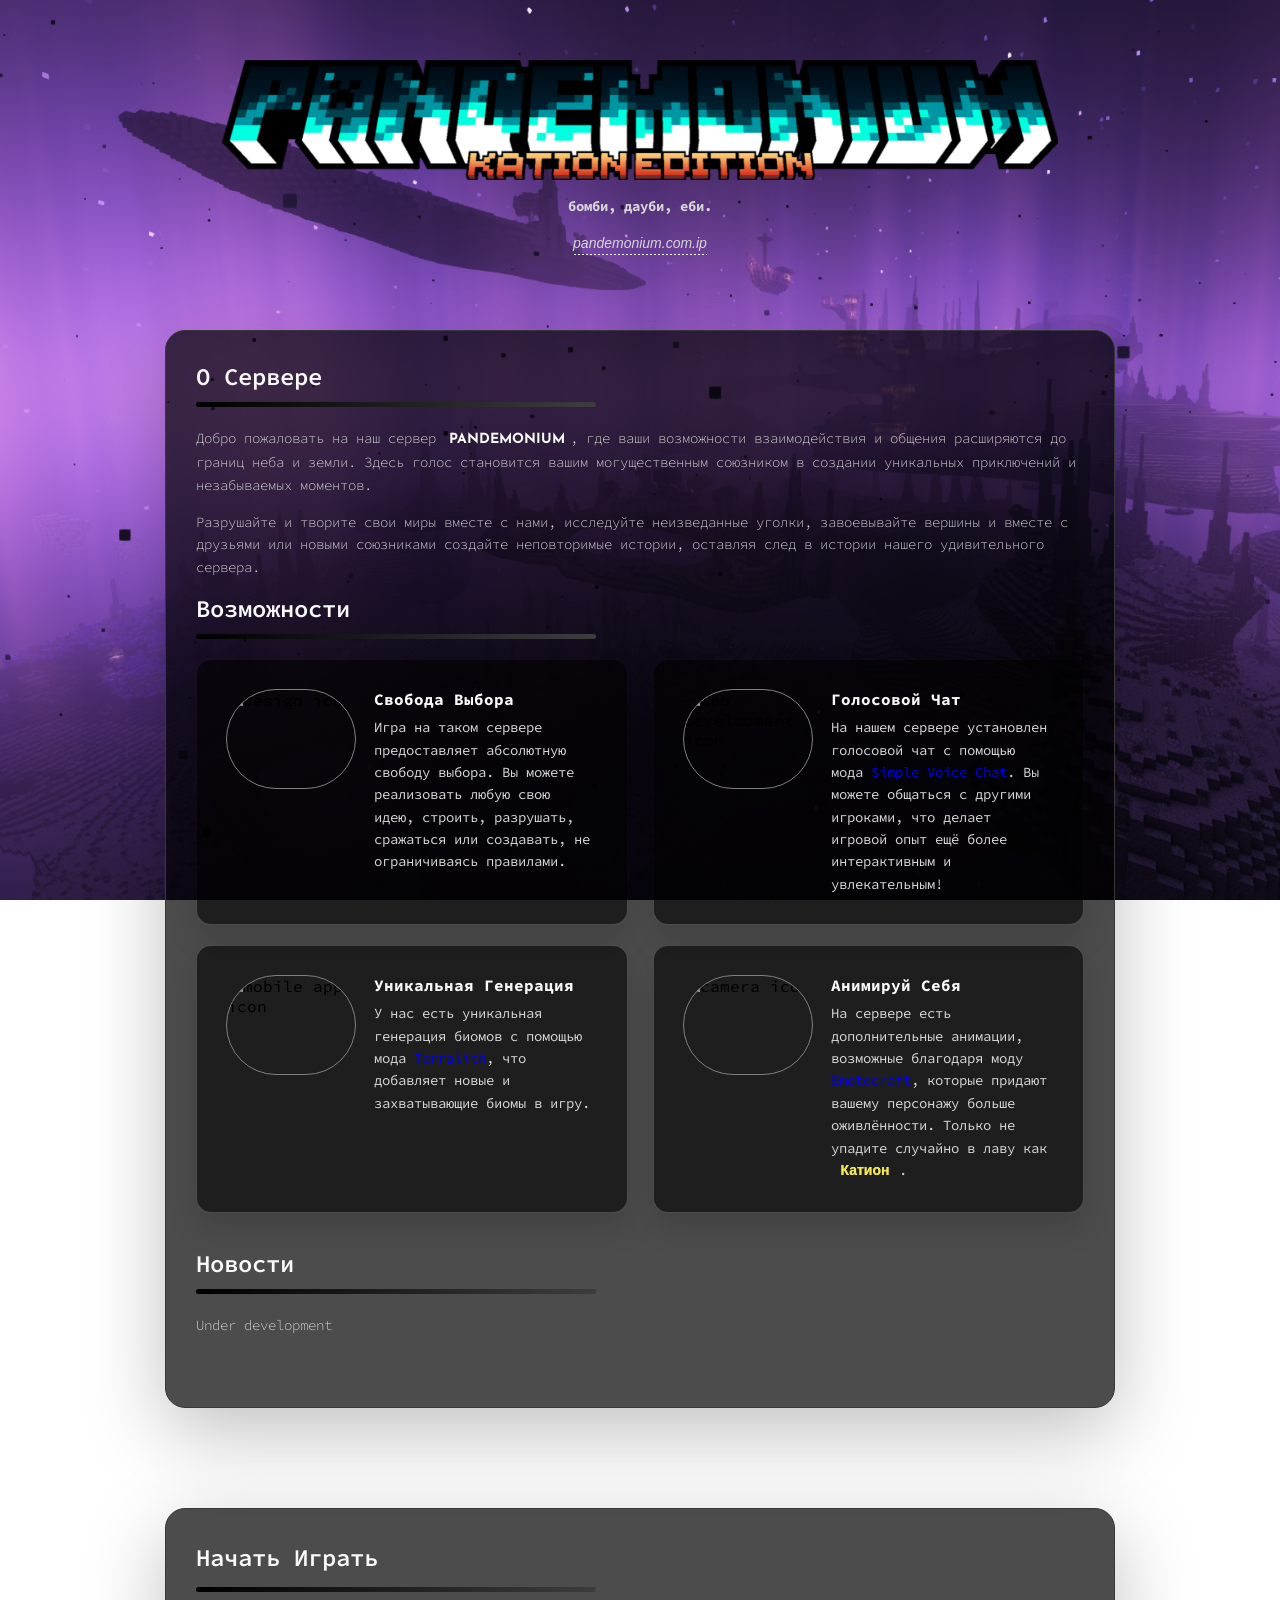
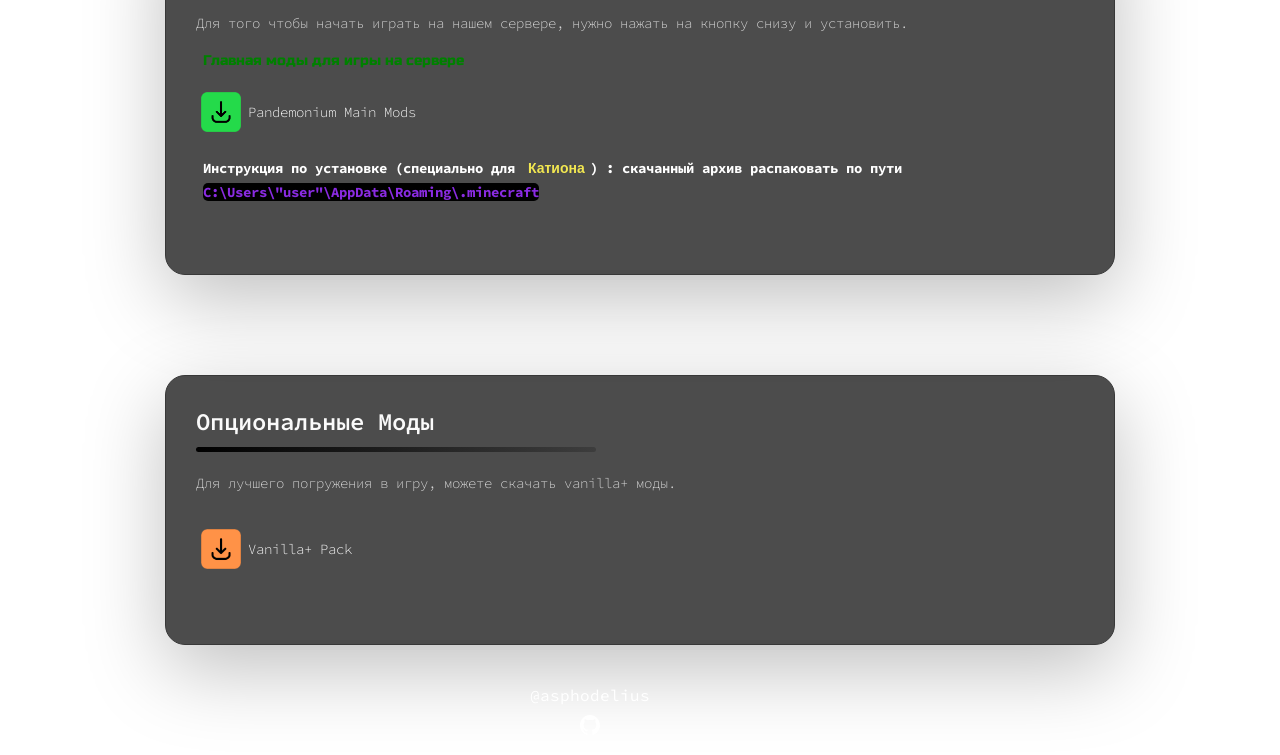
==== index.html @ b88af7e3 "moved html" ====
<!DOCTYPE html>
<html lang="en">
  <head>
    <meta charset="UTF-8" />
    <meta http-equiv="X-UA-Compatible" content="IE=edge" />
    <meta name="viewport" content="width=device-width, initial-scale=1.0" />
    <title>Pandemonium</title>

    <!--
    - favicon
  -->
    <link
      rel="shortcut icon"
      href="/assets/images/logo.png"
      type="image/x-icon"
    />

    <!--
    - custom css link
  -->
    <link rel="stylesheet" href="/assets/css/style.css" />

    <!--
    - google font link
  -->
    <link rel="preconnect" href="https://fonts.googleapis.com" />
    <link rel="preconnect" href="https://fonts.gstatic.com" crossorigin />
    <link
      href="https://fonts.googleapis.com/css?family=Source+Code+Pro&display=swap"
      rel="stylesheet"
    />
    <link rel="stylesheet" href="https://fonts.googleapis.com/css2?family=Russo+One&display=swap">
    <link
    href="https://fonts.googleapis.com/css?family=IBM+Plex+Mono&display=swap"
    rel="stylesheet"
    />
    <link
    href="https://fonts.googleapis.com/css?family=Jost&display=swap"
    rel="stylesheet"
    />
    <link
    href="https://fonts.googleapis.com/css?family=Major+Mono+Display&display=swap"
    rel="stylesheet"
    />
    <link
    href="https://fonts.googleapis.com/css?family=Podkova&display=swap"
    rel="stylesheet"
    />
    <link
    href="https://fonts.googleapis.com/css2?family=Josefin+Sans&display=swap"
    rel="stylesheet"
    />
    <link rel="stylesheet" href="https://fonts.googleapis.com/css?family=Poppins|Rubik+Mono+One&display=swap">
  </head>

  <body>
    <!--
    - #MAIN
  -->
  <script src="/assets/js/script.js"></script>
  <main>

    <!--
    - #main-content
  -->

    <div class="main-content">



        <section class="main-text">
          <p>
            <img class="logo" src="/assets/images/minecraft_title.png" alt="mine logo">
          </p>
          <p class="title-main">
             бомби, дауби, еби.
          </p>
          <p class="ip"> pandemonium.com.ip</p>
        </section>

    <main>

      <!--
      - #main-content
    -->

      <div class="main-content">
        <!--
        - #NAVBAR
      -->

        <!--
        - #ABOUT
      -->

        <article class="about active" data-page="about">
          <header>
            <h2 class="h2 article-title">О сервере</h2>
          </header>

          <section class="main-text">
            <p>
              Добро пожаловать на наш сервер <span class="gradient-text">PANDEMONIUM</span>, где ваши возможности
              взаимодействия и общения расширяются до границ неба и земли. Здесь
              голос становится вашим могущественным союзником в создании
              уникальных приключений и незабываемых моментов.
            </p>

            <p>
              Разрушайте и творите свои миры вместе с нами, исследуйте
              неизведанные уголки, завоевывайте вершины и вместе с друзьями или
              новыми союзниками создайте неповторимые истории, оставляя след в
              истории нашего удивительного сервера.
            </p>
          </section>

          <!--
          - service
        -->

          <section class="service">
            <h3 class="h2 article-title">Возможности</h3>

            <ul class="service-list">
              <li class="service-item">
                <div class="service-icon-box">
                  <img class="emote"
                    src="/assets/images/emote6.gif
                "
                    alt="design icon"
                    width="55"
                  />
                </div>

                <div class="service-content-box">
                  <h4 class="h4 service-item-title">Свобода выбора</h4>

                  <p class="service-item-text">
                    Игра на таком сервере предоставляет абсолютную свободу
                    выбора. Вы можете реализовать любую свою идею, строить,
                    разрушать, сражаться или создавать, не ограничиваясь
                    правилами.
                  </p>
                </div>
              </li>

              <li class="service-item">
                <div class="service-icon-box">
                  <img class="emote"
                    src="/assets/images/emote5.gif"
                    alt="Web development icon"
                    width="40"
                  />
                </div>

                <div class="service-content-box">
                  <h4 class="h4 service-item-title">Голосовой чат</h4>

                  <p class="service-item-text">
                    На нашем сервере установлен голосовой чат с помощью мода
                    <a href="https://modrinth.com/plugin/simple-voice-chat"><span class="custom-font">Simple Voice Chat</span></a>. Вы можете общаться с
                    другими игроками, что делает игровой опыт ещё более
                    интерактивным и увлекательным!
                  </p>
                </div>
              </li>

              <li class="service-item">
                <div class="service-icon-box">
                  <img class="emote"
                    src="/assets/images/emote3.gif"
                    alt="mobile app icon"
                    width="40"
                  />
                </div>

                <div class="service-content-box">
                  <h4 class="h4 service-item-title">Уникальная генерация</h4>

                  <p class="service-item-text">
                    У нас есть уникальная генерация биомов с помощью мода
                    <a href="https://modrinth.com/mod/terralith"><span class="custom-font">Terralith</span></a>,
                    что добавляет новые и захватывающие биомы в игру.
                  </p>
                </div>
              </li>

              <li class="service-item">
                <div class="service-icon-box">
                  <img id="emoteGif" class="emote emote2gif" src="/assets/images/emote2.gif" alt="camera icon" width="55" />
                </div>

                <div class="service-content-box">
                  <h4 class="h4 service-item-title">Анимируй себя</h4>
                
                  <p class="service-item-text">
                    На сервере есть дополнительные анимации, возможные благодаря моду
                    <a href="https://modrinth.com/mod/emotecraft" target="_blank"><span class="custom-font">Emotecraft</a>,
                    которые придают вашему персонажу больше оживлённости. Только не упадите случайно в лаву как <a class="kation-text" href="https://www.twitch.tv/videos/1774019244"><span class="kation-text">Катион</span></a>.
                  </p>
                </div>
                
              </li>
            </ul>
          </section>

          <!--
          - testimonials
        -->

          <!--
          - clients
        -->

          <section class="clients">
            <h3 class="h2 article-title">Новости</h3>

            <section class="about-text">
              <p>
                Under development
              </p>
              <p></p>
            </section>
          </section>
        </article>
      </div>
    </main>
    </div>
    <article class="about active" data-page="about">

      <section class="main-text">


      <!--
      - testimonials
    -->

      <!--
      - clients
    -->
    <section class="clients">
      <h3 class="h2 article-title">Начать играть</h3>

      <section class="about-text">
        <p>
          Для того чтобы начать играть на нашем сервере, нужно нажать на кнопку снизу и установить.
        </p>
        <p class="main-download">Главная моды для игры на сервере</p>
        <a class="maindown" href="https://drive.google.com/uc?export=download&id=1OtpHlBXZvfo-63TU7OgWruZyL-gML6M4">
          <div class="down-container">
            <div class="content-wrapper">
              <img class="downbutt" src="/assets/images/downbutt.png" alt="">
              <span class="text">Pandemonium Main Mods</span>
            </div>
          </div>
        </a>
        <p class="instructor">Инструкция по установке (специально для <span class="kation-text">Катиона</span>) : скачанный архив распаковать по пути <span class="custom-font2">  C:\Users\"user"\AppData\Roaming\.minecraft </span></p>
      </section>
    </section>
  </article>
</div>
</main>
</div>
<article class="about active" data-page="about">

      <section class="clients">
        <h3 class="h2 article-title">Опциональные моды</h3>

        <section class="about-text">
          <p>
           Для лучшего погружения в игру, можете скачать vanilla+ моды.
          </p>
          <p class="main-download"></p>
          <a class="maindown" href="https://drive.google.com/uc?export=download&id=1juVh0h113hY-HamBDWaVv0X5JEEkW1Pj">
            <div class="down-container">
              <div class="content-wrapper">
                <img class="downbutt" src="/assets/images/orangebutt.png" alt="">
                <span class="text">Vanilla+ Pack</span>
              </div>
            </div>
          </a>
        </section>
      </section>
    </article>
  </div>
</main>
</div>
    

 



    <!--
    - custom js link
  -->
    <script src="/assets/js/script.js"></script>

    <!--
    - ionicon link
  --> 
    <script
      type="module"
      src="https://unpkg.com/ionicons@5.5.2/dist/ionicons/ionicons.esm.js"
    ></script>
    <script
      nomodule
      src="https://unpkg.com/ionicons@5.5.2/dist/ionicons/ionicons.js"
    ></script>
    <footer class="footer">
  <div class="footer-content">
    <p class="footer-text">@asphodelius</p>
    <a href="https://github.com/asphodelius">
      <img width="20" height="20" src="/assets/images/github-mark-white.svg" alt="">
      </a>
    </div>
    </footer>
  </main>
  </body>
</html>
---- assets/css/style.css ----
:root {
  /**
   * colors
   */

  /* gradient */
  --bg-gradient-onyx: linear-gradient(
    to bottom right,
    hsl(240, 1%, 25%) 3%,
    hsl(0, 0%, 19%) 97%
  );
  --bg-gradient-jet: linear-gradient(
      to bottom right,
      hsla(0, 0%, 0%, 0.251) 0%,
      hsla(240, 84%, 43%, 0) 100%
    ),
    hsl(240, 2%, 13%);
  --bg-gradient-yellow-1: linear-gradient(
    to bottom right,
    hsl(36, 100%, 69%, 0) 0%,
    hsla(36, 100%, 69%, 0) 50%
  );
  --bg-gradient-yellow-2: linear-gradient(
      135deg,
      hsla(45, 100%, 71%, 0.251) 0%,
      hsla(35, 100%, 68%, 0) 59.86%
    ),
    hsl(240, 2%, 13%);
  --border-gradient-onyx: linear-gradient(
    to bottom right,
    hsl(0, 0%, 25%) 0%,
    hsla(0, 0%, 25%, 0) 50%
  );
  --text-gradient-yellow: linear-gradient(
    to right,
    hsl(0, 0%, 0%, 1),
    hsl(0, 0%, 24%, 1)
  );

  /* solid */

  --jet: hsl(0, 0%, 22%);
  --eerie-black-1: hsl(240, 2%, 13%);
  --eerie-black-2: hsl(240, 2%, 12%);
  --smoky-black: hsl(0, 0%, 7%);
  --white-1: hsl(0, 0%, 100%);
  --white-2: hsl(0, 0%, 98%);
  --orange-yellow-crayola: hsl(0, 0%, 24%, 1);
  --vegas-gold: hsl(0, 0%, 24%, 1);
  --light-gray: hsl(0, 0%, 84%);
  --light-gray-70: hsla(0, 0%, 84%, 0.7);
  --bittersweet-shimmer: hsl(0, 43%, 51%);

  /**
   * typography
   */

  /* font-family */
  --ff-poppins: "Source Code Pro", monospace;

  /* font-size */
  --fs-1: 24px;
  --fs-2: 18px;
  --fs-3: 17px;
  --fs-4: 16px;
  --fs-5: 15px;
  --fs-6: 14px;
  --fs-7: 13px;
  --fs-8: 11px;

  /* font-weight */
  --fw-300: 300;
  --fw-400: 400;
  --fw-500: 500;
  --fw-600: 600;

  /**
   * shadow
   */

  --shadow-1: -4px 8px 24px hsla(0, 0%, 0%, 0.25);
  --shadow-2: 0 16px 30px hsla(0, 0%, 0%, 0.25);
  --shadow-3: 0 16px 40px hsla(0, 0%, 0%, 0.25);
  --shadow-4: 0 25px 50px hsla(0, 0%, 0%, 0.15);
  --shadow-5: 0 24px 80px hsla(0, 0%, 0%, 0.25);

  /**
   * transition
   */

  --transition-1: 0.25s ease;
  --transition-2: 0.5s ease-in-out;
}

.custom-font {
  display: inline;
  font-family: "Source Code Pro", monospace;
}
/*-----------------------------------*\
  #RESET
\*-----------------------------------*/

.footer {
  text-align: right;
  padding: 20px; /* Add padding to the footer if needed */
  margin-top: 20px; /* Add margin to push the footer lower */
}

.footer-content {
  display: flex;
  flex-direction: column;
  align-items: center; /* Center horizontally */
  justify-content: center; /* Center vertically */
}

.logo {
  height: 120px;
}

.footer-text {
  margin: 0;
  margin-bottom: 10px;
}

/* Add additional styles as needed for the footer content */

.gradient-text {
  -webkit-background-clip: text; /* This is for webkit browsers like Chrome and Safari */
  display: inline;
  font-weight: bold;
  color: transparent; /* Make the text transparent to reveal the gradient background */
}

.kation-text {
  display: inline;
}

.kation-text {
  font-family: "Josefin Sans", sans-serif;
  font-weight: 700;
  margin: 5px;

  background: linear-gradient(
    to right,
    #f2e750 20%,
    #f2b807 30%,
    #f28705 70%,
    #c52104 80%
  );
  -webkit-background-clip: text;
  background-clip: text;
  -webkit-text-fill-color: transparent;
  background-size: 500% auto;
  animation: textShine 5s ease-in-out infinite alternate;
}

.gradient-text {
  font-family: "Josefin Sans", sans-serif;
  font-weight: 700;
  margin: 5px;
  background: linear-gradient(
    to right,
    #ffffff 20%,
    #00ffde 30%,
    #00424e 70%,
    #000e18 80%
  );
  -webkit-background-clip: text;
  background-clip: text;
  -webkit-text-fill-color: transparent;
  text-fill-color: transparent;
  background-size: 500% auto;
  animation: textShine 5s ease-in-out infinite alternate;
}

.footer-content {
  display: flex;
  align-items: center;
  margin-right: 100px;
}

.footer-text {
  margin-right: 10px;
  margin-left: 10px;
  color: white;
}

*,
*::before,
*::after {
  margin: 0;
  padding: 0;
  box-sizing: border-box;
}

a {
  text-decoration: none;
}

li {
  list-style: none;
}

img,
a,
span {
  display: block;
}

::selection {
  background: var(--orange-yellow-crayola);
  color: var(--smoky-black);
}

:focus {
  outline-color: var(--orange-yellow-crayola);
}

html {
  font-family: var(--ff-poppins);
}

body {
  background-image: url("/assets/images/Shadowlands_\(Cero\).png");
  background-size: cover; /* This makes the image cover the entire background */
  background-repeat: no-repeat; /* Prevents the image from repeating */
  background-attachment: fixed;
}

/*-----------------------------------*\
  #REUSED STYLE
\*-----------------------------------*/

article {
  background-color: rgba(0, 0, 0, 0.7);
  border: 1px solid var(--jet);
  border-radius: 20px;
  padding: 15px;
  box-shadow: var(--shadow-1);
  z-index: 1;
}

article {
  display: none;
}

article.active {
  display: block;
  animation: fade 0.5s ease backwards;
}

@keyframes fade {
  0% {
    opacity: 0;
  }
  100% {
    opacity: 1;
  }
}

.h2,
.h4 {
  color: var(--white-2);
  text-transform: capitalize;
}

.h2 {
  font-size: var(--fs-1);
}

.h4 {
  font-size: var(--fs-4);
}

.article-title {
  position: relative;
  padding-bottom: 7px;
}

.article-title::after {
  content: "";
  position: absolute;
  bottom: 0;
  left: 0;
  width: 30px;
  height: 3px;
  background: var(--text-gradient-yellow);
  border-radius: 3px;
}

/*-----------------------------------*\
  #MAIN
\*-----------------------------------*/

main {
  margin: 15px 12px;
  margin-bottom: 75px;
  min-width: 259px;
}

/*-----------------------------------*\
  #SIDEBAR
\*-----------------------------------*/

/*-----------------------------------*\
  #ABOUT
\*-----------------------------------*/

.about .article-title {
  margin-bottom: 15px;
}

.about-text {
  color: var(--light-gray);
  font-size: var(--fs-6);
  font-weight: var(--fw-300);
  line-height: 1.6;
}

.main-text {
  color: var(--light-gray);
  font-size: var(--fs-6);
  font-weight: var(--fw-300);
  line-height: 1.6;
}

.main-text p {
  margin-bottom: 15px;
}

.main-text {
  display: flex;
  align-items: center;
  justify-content: center;
  height: 100%;
  flex-direction: column;
}

@keyframes textShine {
  0% {
    background-position: 0% 50%;
  }
  100% {
    background-position: 100% 50%;
  }
}

.about-text p {
  margin-bottom: 15px;
}

/**
 * #service 
 */

.service {
  margin-bottom: 35px;
}

.service-list {
  display: grid;
  grid-template-columns: 1fr;
  gap: 20px;
}

.service-item {
  position: relative;
  padding: 20px;
  border-radius: 14px;
  box-shadow: var(--shadow-2);
  z-index: 1;
}

.service-item::before {
  content: "";
  position: absolute;
  inset: 1px;
  background: var(--bg-gradient-jet);
  background: rgba(0, 0, 0, 0.6);
  border-radius: inherit;
  z-index: -1;
}

.service-icon-box {
  margin-bottom: 10px;
}

.service-icon-box img {
  margin: auto;
}

.service-content-box {
  text-align: center;
}

.service-item-title {
  margin-bottom: 7px;
}

.service-item-text {
  color: var(--light-gray);
  font-size: var(--fs-6);
  font-weight: var(--fw-3);
  line-height: 1.6;
}

.service-item-text a {
  display: inline; /* or display: inline-block; */
}

/*-----------------------------------*\
  #RESPONSIVE
\*-----------------------------------*/

/**
   * #REUSED STYLE
   */

article {
  width: 520px;
  margin-inline: auto;
  padding: 30px;
}

.article-title {
  font-weight: var(--fw-600);
  padding-bottom: 15px;
}

.article-title::after {
  width: 400px;
  height: 5px;
}

/**
   * #MAIN
   */

main {
  margin-top: 60px;
  margin-bottom: 100px;
}

/**
   * #ABOUT
   */

.about .article-title {
  margin-bottom: 20px;
}

.about-text {
  margin-bottom: 40px;
}

/* service */

.service-item {
  display: flex;
  justify-content: flex-start;
  align-items: flex-start;
  gap: 18px;
  padding: 30px;
}

.service-content-box {
  text-align: left;
}

/**
 * responsive larger than 1024px screen
 */

@media (min-width: 1024px) {
  /**
   * CUSTOM PROPERTY
   */

  :root {
    /**
    * shadow
    */

    --shadow-1: -4px 8px 24px hsla(0, 0%, 0%, 0.125);
    --shadow-2: 0 16px 30px hsla(0, 0%, 0%, 0.125);
    --shadow-3: 0 16px 40px hsla(0, 0%, 0%, 0.125);
  }

  /**
   * REUSED STYLE
   */

  article {
    width: 950px;
    box-shadow: var(--shadow-5);
  }

  /**
   * MAIN 
   */

  /* service */

  .service-list {
    grid-template-columns: 1fr 1fr;
    gap: 20px 25px;
  }
}

.custom-font2 {
  color: blueviolet;
  font-weight: 700;
  display: inline;
  font-family: "Source Code Pro", monospace;
  background-color: rgb(0, 0, 0);
  border-radius: 5px;
}

.main-download {
  font-family: "Russo One", sans-serif;
  color: green;
  display: flex;
  margin-left: 7px;
}

.instructor {
  font-family: "Source Code Pro", monospace;
  font-weight: 700;
  color: rgb(255, 255, 255);
  margin-left: 7px;
  padding-top: 20px;
}

.down-container {
  display: flex; /* Use flexbox to align items horizontally */
  align-items: center; /* Center items vertically */
}

.content-wrapper {
  border-radius: 10px; /* Add a border around the content container */
  padding: 5px; /* Add some padding for spacing between the content and the border */
  display: flex; /* Use flexbox to align items horizontally within the content container */
  align-items: center; /* Center items vertically within the content container */
  transition: background-color 0.3s ease; /* Add a smooth transition for the background color */
}

.downbutt {
  height: 40px;
  margin-right: 7px; /* Adjust the margin to create space between the image and text */
}

.text {
  color: white;
  display: inline; /* Display the text as inline within the content container */
  vertical-align: middle; /* Align the text vertically with the image */
}

/* Add a hover effect */
.content-wrapper:hover {
  background-color: rgba(
    214,
    214,
    214,
    0.212
  ); /* Change the background color on hover */
}

.emote {
  border: 1px solid grey;
  height: 100px;
  width: 130px;
  border-radius: 100px;
  transition: transform 0.5s ease, box-shadow 0.5s ease; /* Add a smooth transition effect for both transform and box-shadow */
}

.emote:hover {
  transform: scale(2); /* Scale the image by 200% on hover */
  cursor: pointer; /* Change the cursor to a pointer on hover */
  box-shadow: 0 0 10px rgba(0, 0, 0, 1); /* Add a slight shadow on hover */
}

.title-main {
  font-family: "Source Code Pro", monospace;
  font-weight: bold;
}

.ip {
  font-family: "Proxima Nova", sans-serif;
  font-style: italic;
  position: relative;
  text-decoration: none;
  cursor: pointer;
}

.ip::after {
  content: "";
  position: absolute;
  bottom: 0;
  left: 0;
  width: 100%;
  height: 2px; /* Adjust the height of the dotted underline */
  background-image: radial-gradient(
    circle,
    rgb(252, 252, 252) 25%,
    transparent 25%
  );
  background-size: 4px 4px; /* Adjust the size of the dots and spacing */
  background-position: 0 0;
  background-repeat: repeat-x;
}
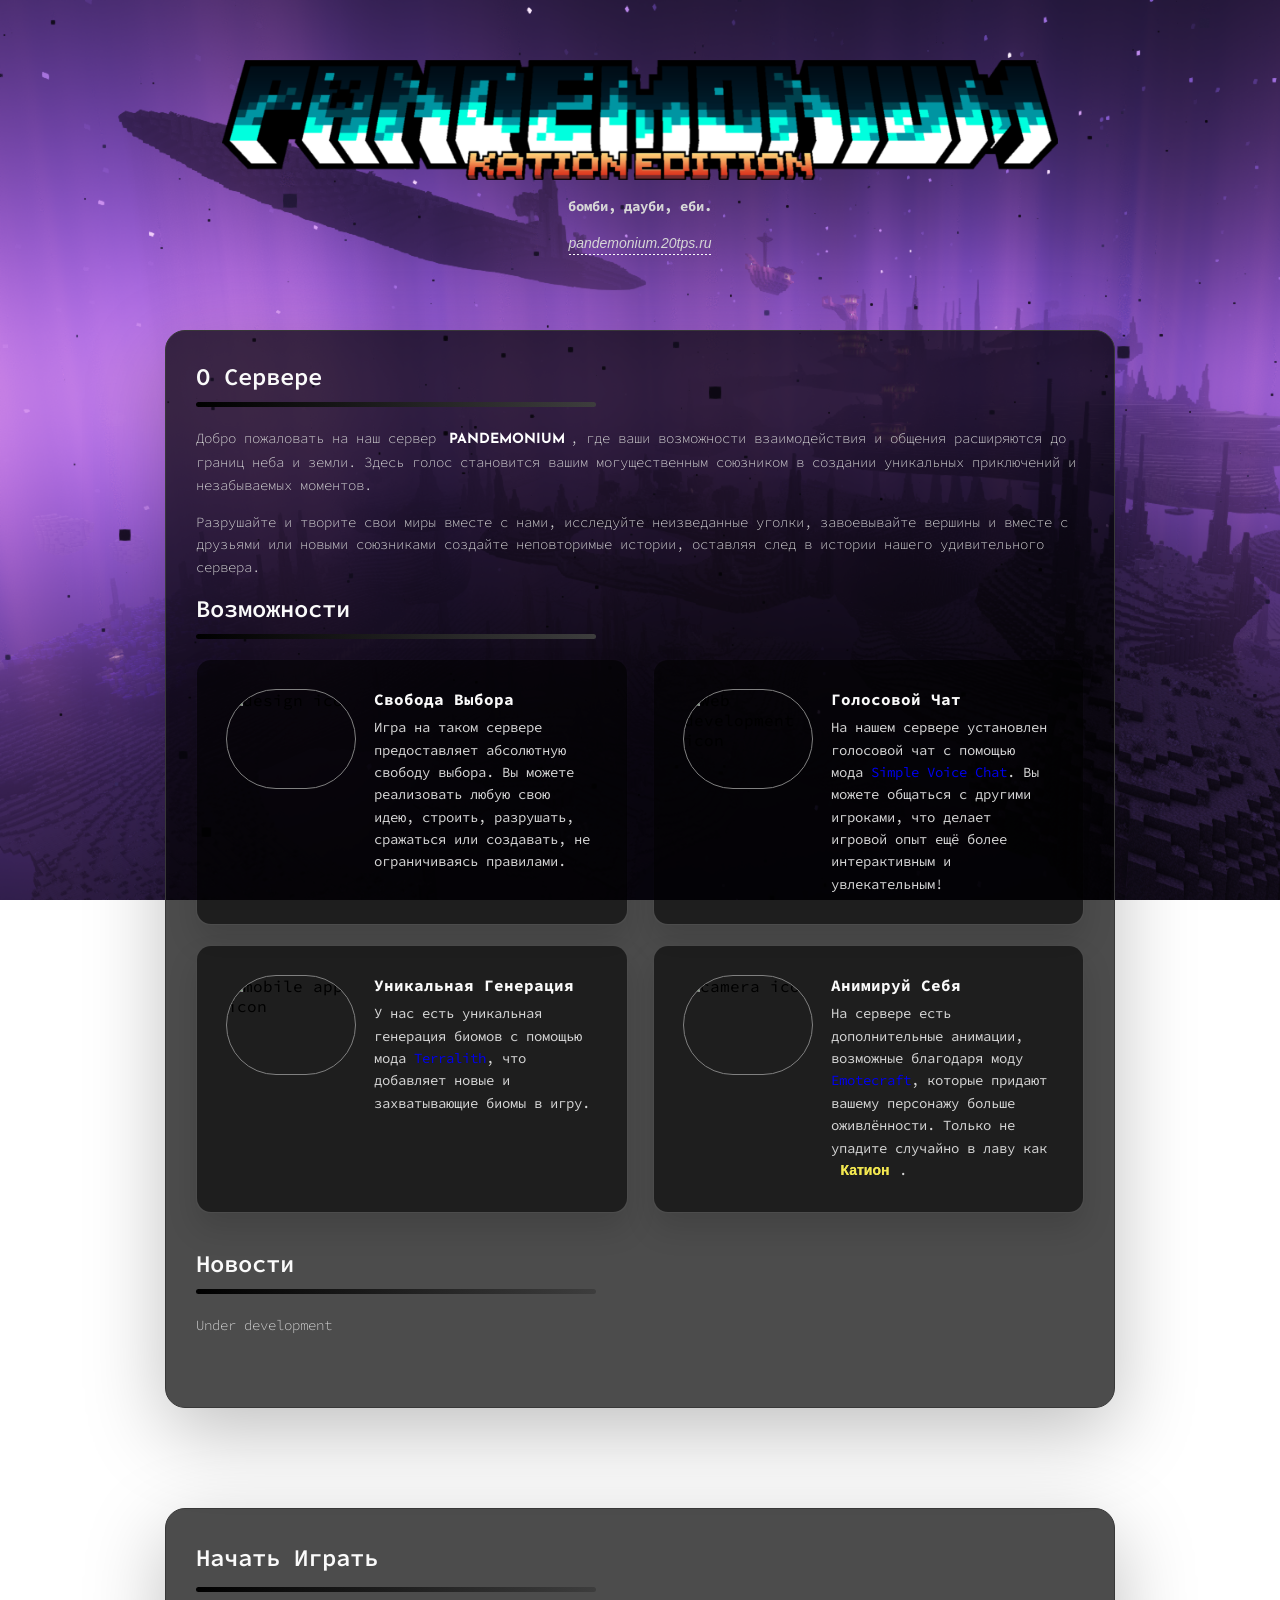
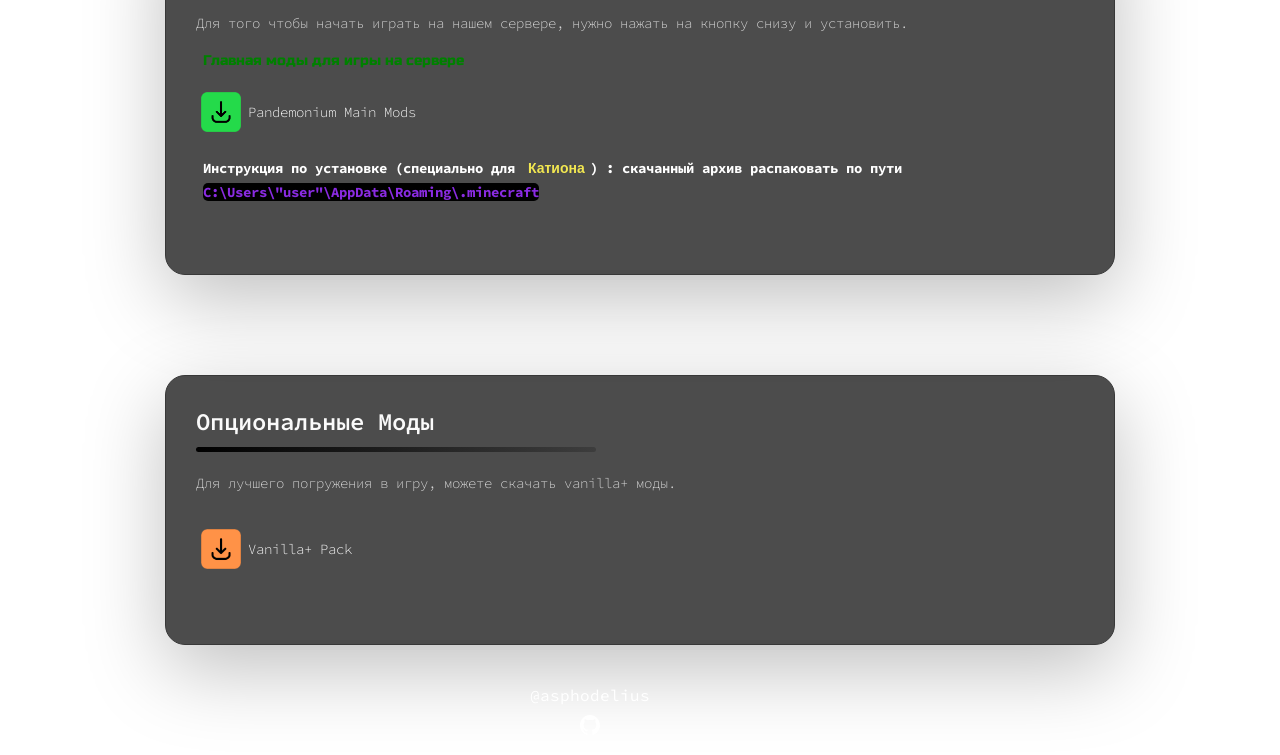
==== commit 85651b80: "Update ip" ====
--- a/index.html
+++ b/index.html
@@ -75,7 +75,7 @@
           <p class="title-main">
              бомби, дауби, еби.
           </p>
-          <p class="ip"> pandemonium.com.ip</p>
+          <p class="ip"> pandemonium.20tps.ru</p>
         </section>
 
     <main>
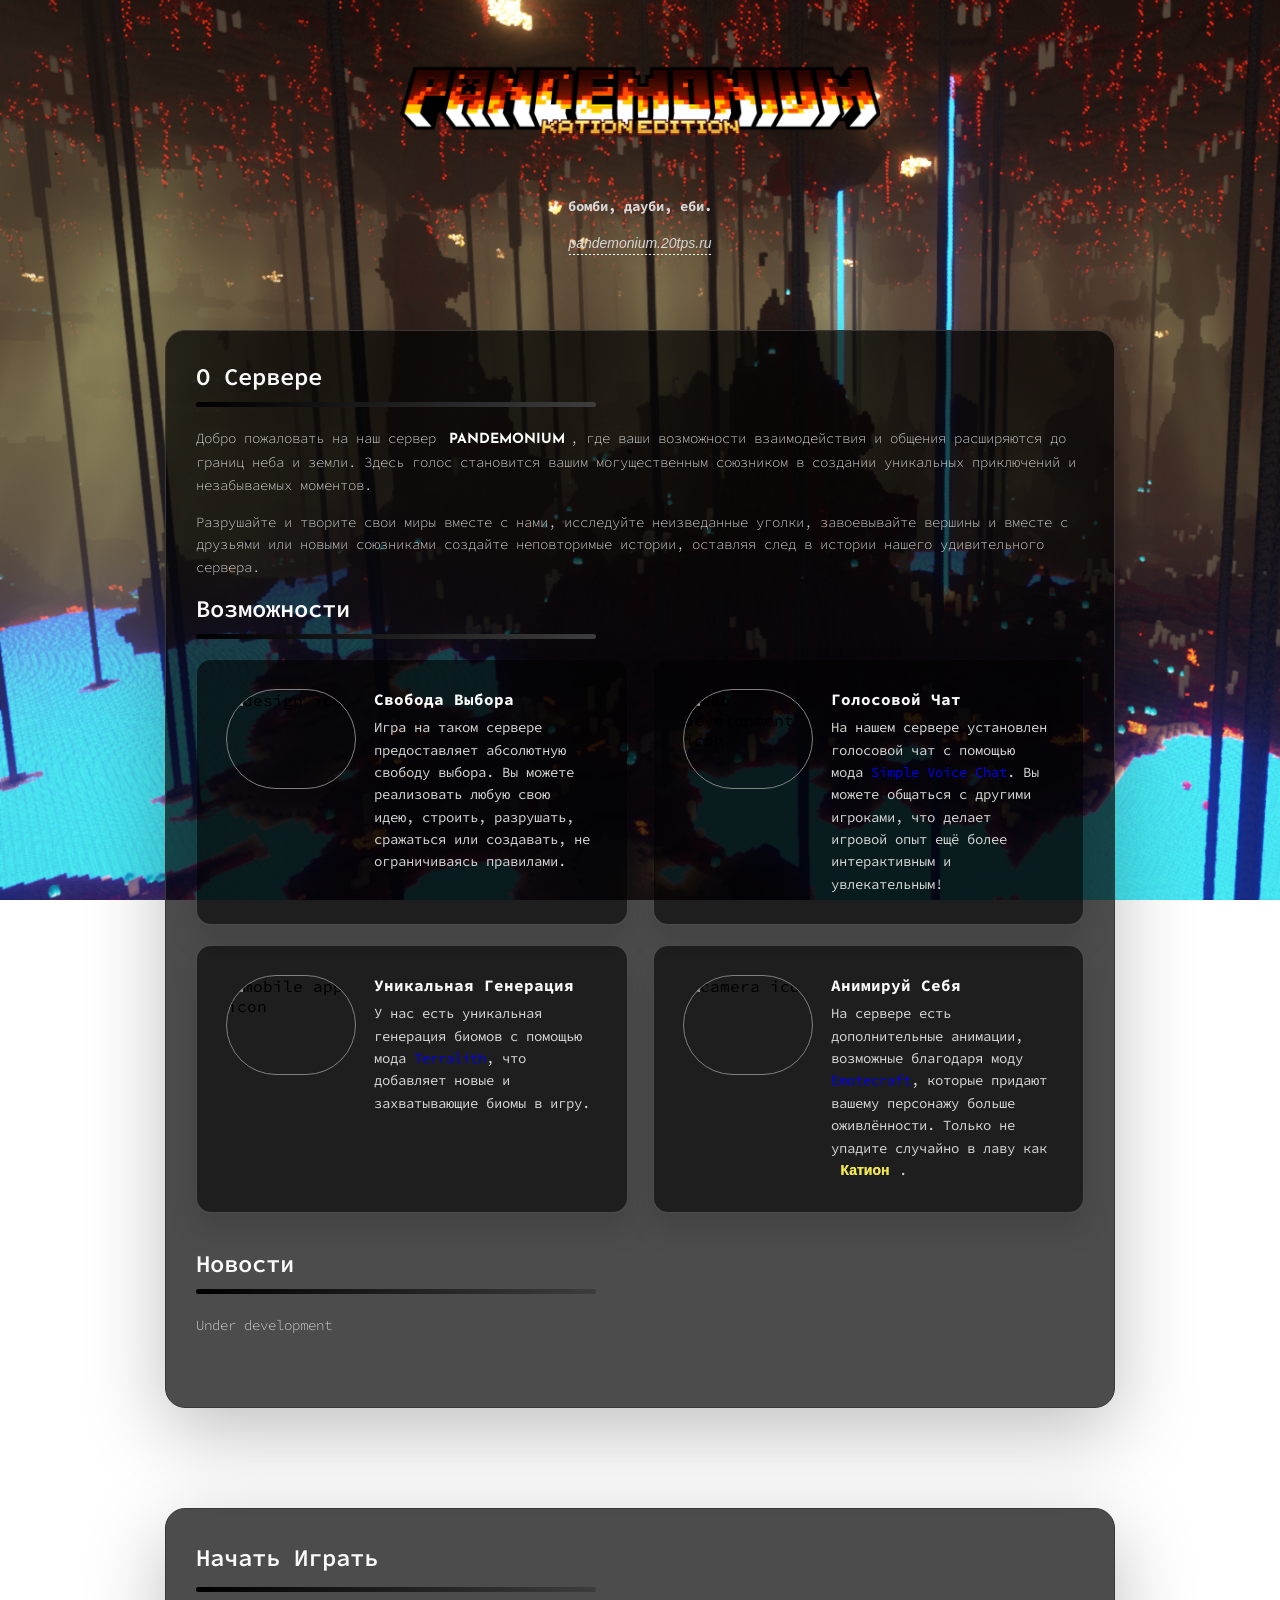
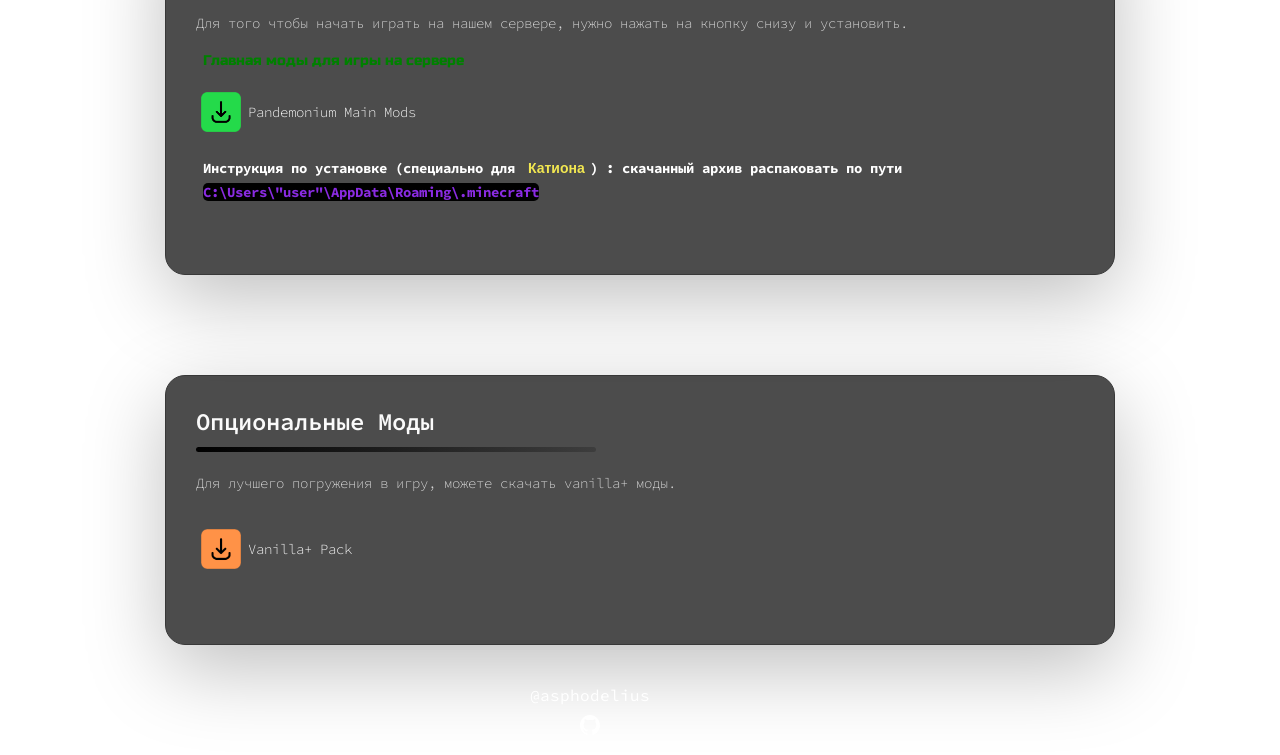
==== commit 6a89175d: "edit image" ====
--- a/index.html
+++ b/index.html
@@ -70,7 +70,7 @@
 
         <section class="main-text">
           <p>
-            <img class="logo" src="/assets/images/minecraft_title.png" alt="mine logo">
+            <img class="logo" src="/assets/images/minecraft (6).png" alt="mine logo">
           </p>
           <p class="title-main">
              бомби, дауби, еби.
--- a/assets/css/style.css
+++ b/assets/css/style.css
@@ -221,7 +221,7 @@
 }
 
 body {
-  background-image: url("/assets/images/Shadowlands_\(Cero\).png");
+  background-image: url("/assets/images/2022-03-09_18.24.46.png");
   background-size: cover; /* This makes the image cover the entire background */
   background-repeat: no-repeat; /* Prevents the image from repeating */
   background-attachment: fixed;
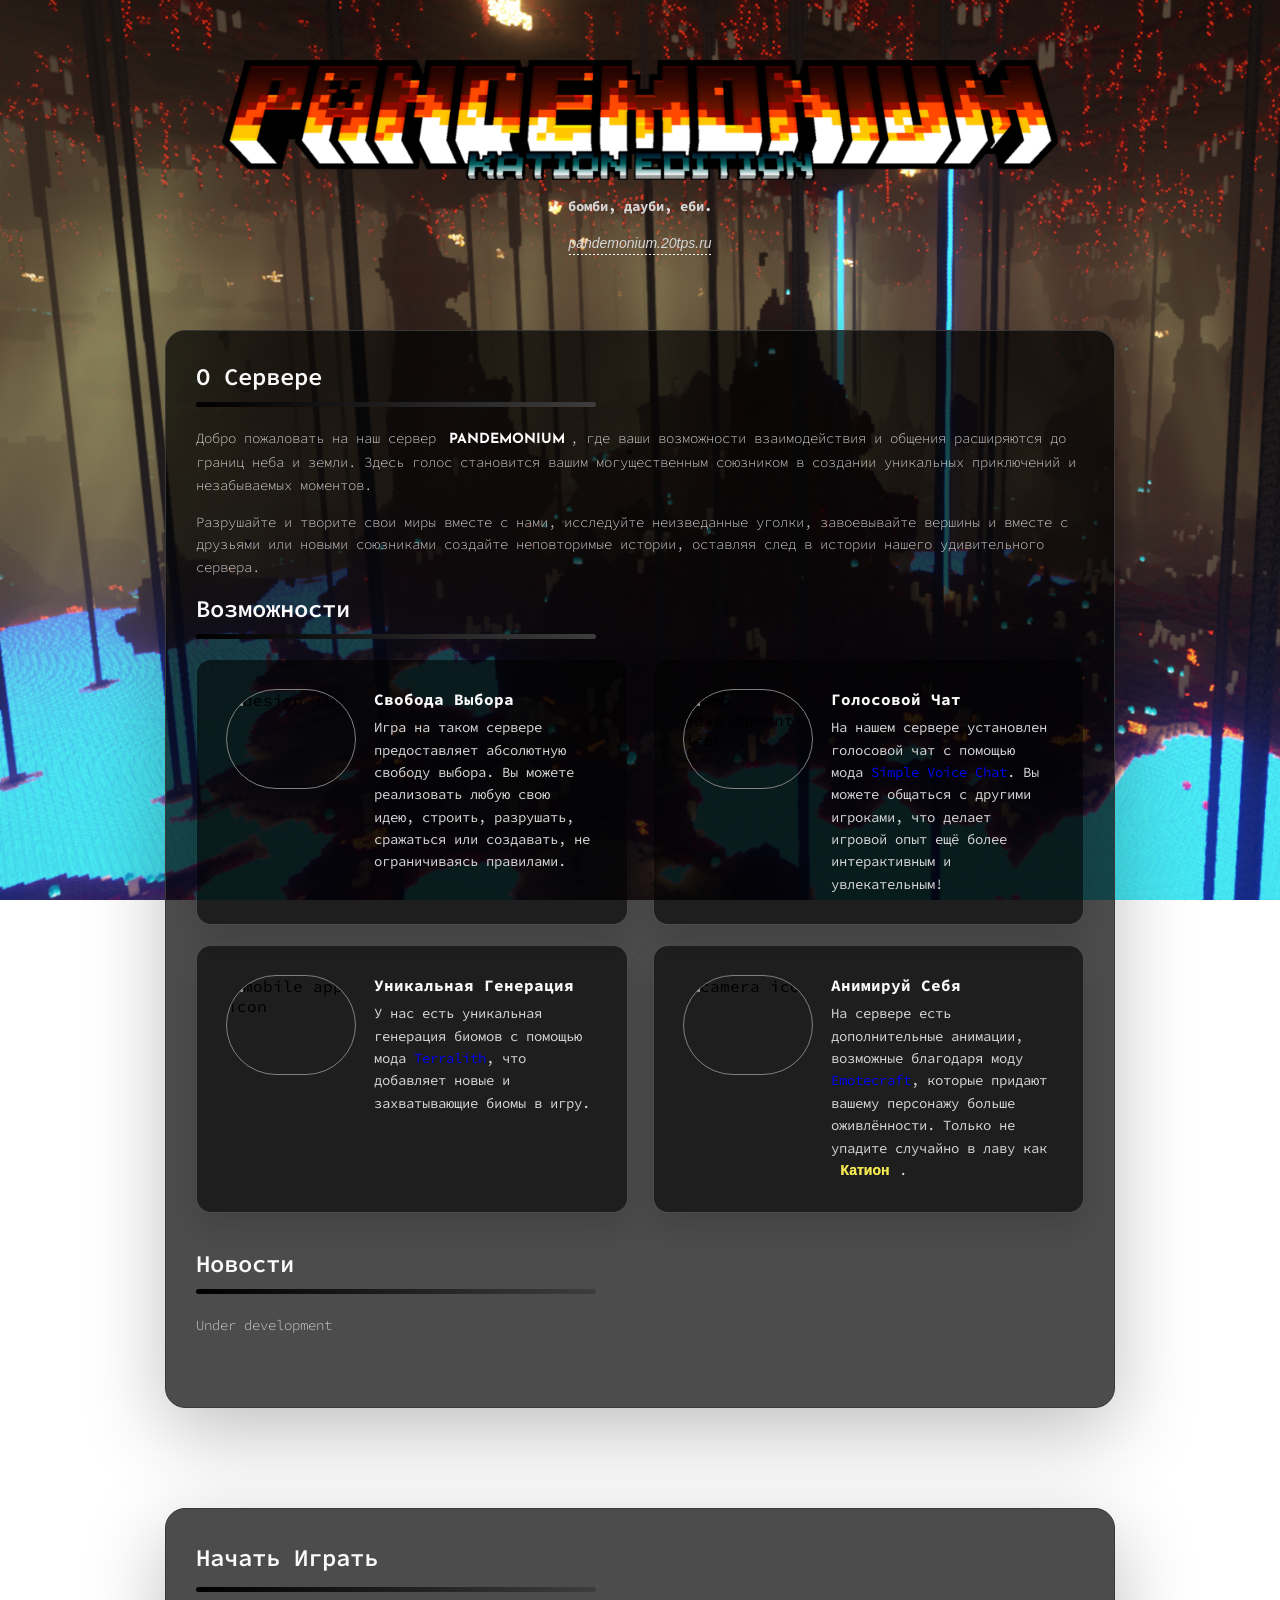
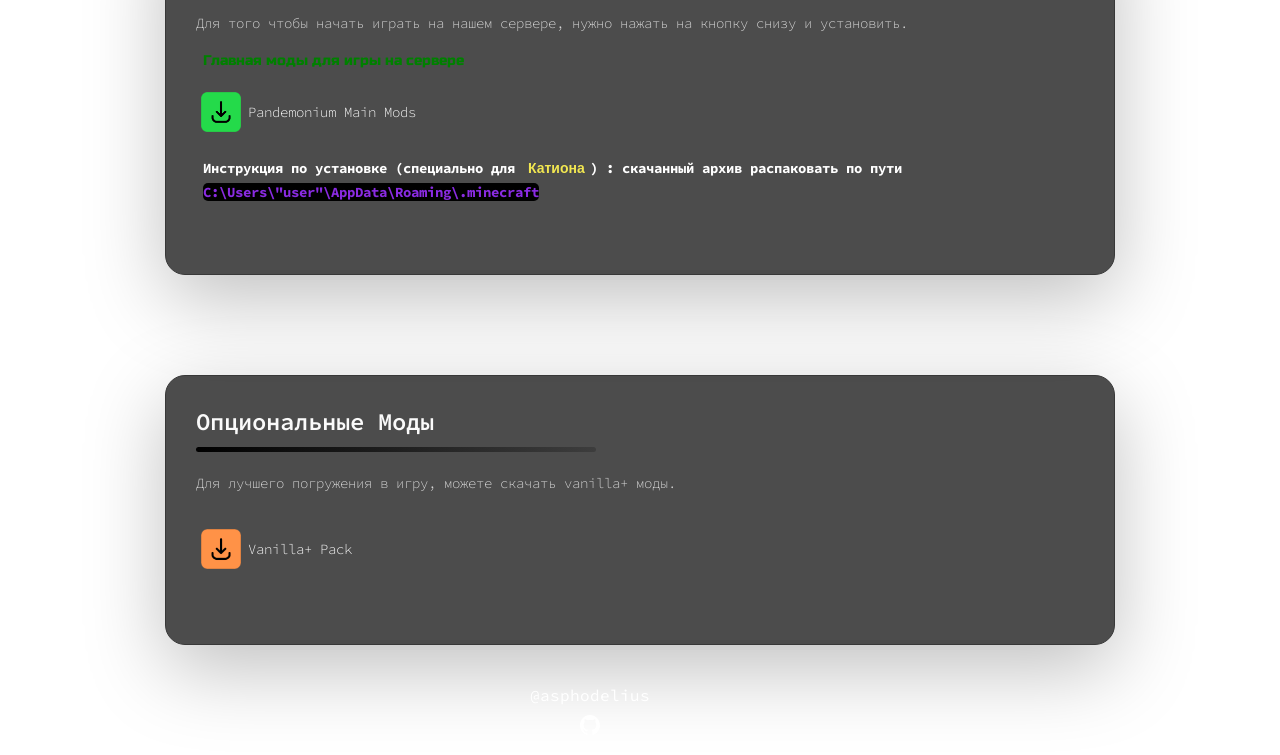
==== commit 5f3801fc: "added splash" ====
--- a/index.html
+++ b/index.html
@@ -70,7 +70,7 @@
 
         <section class="main-text">
           <p>
-            <img class="logo" src="/assets/images/minecraft (6).png" alt="mine logo">
+            <img class="logo" src="/assets/images/minecraft_title (2).png" alt="mine logo">
           </p>
           <p class="title-main">
              бомби, дауби, еби.
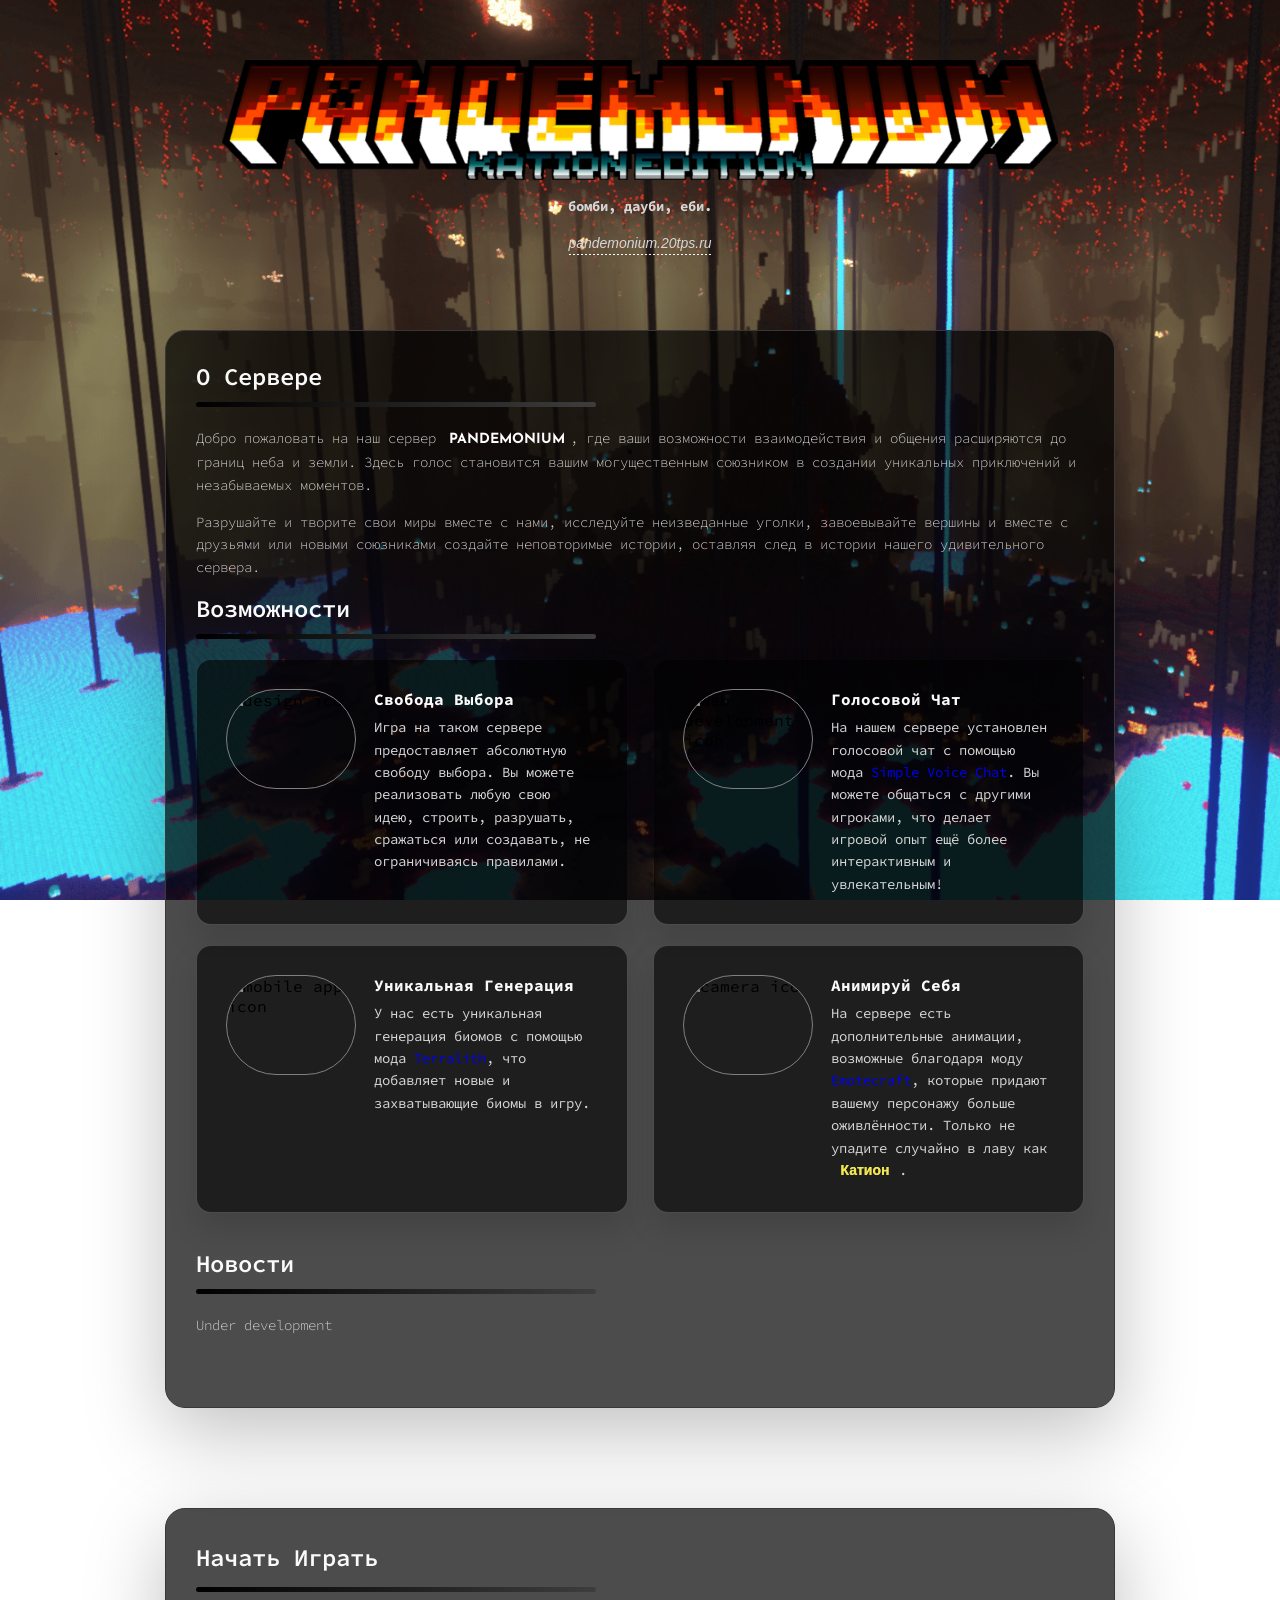
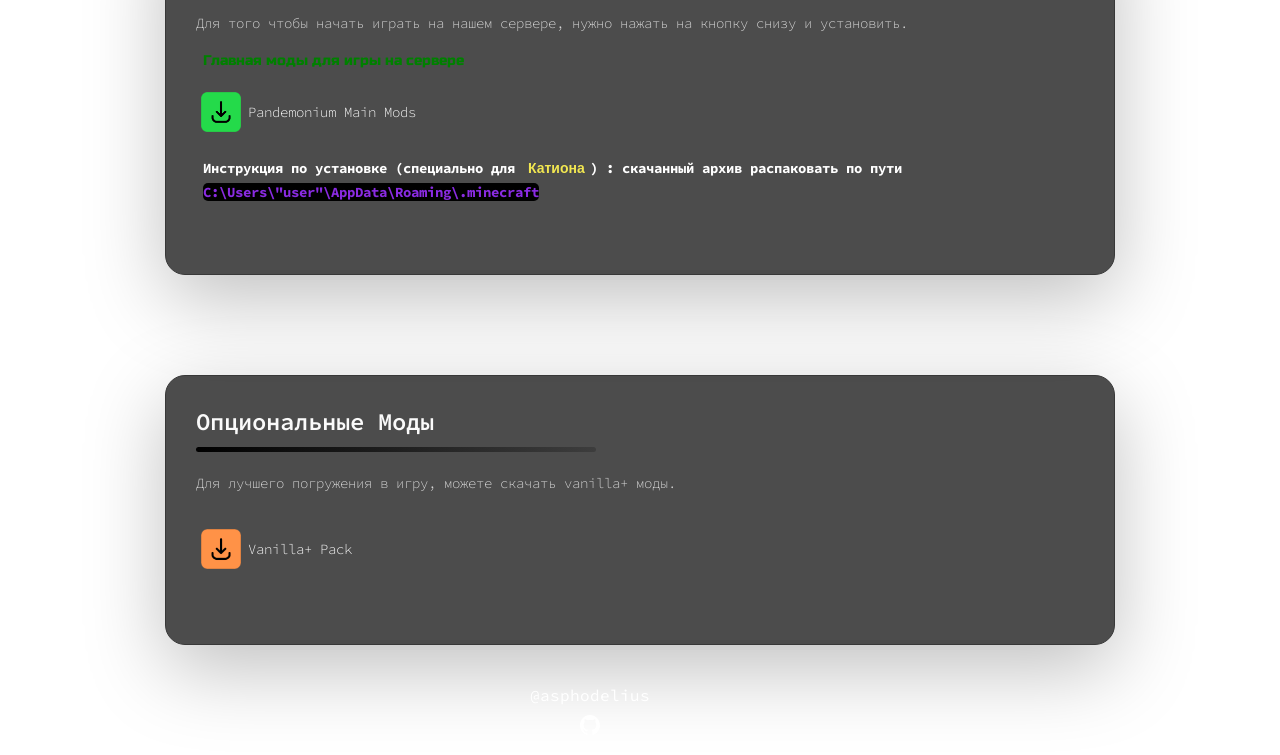
==== commit caea8aa7: "Lossy images" ====
--- a/index.html
+++ b/index.html
@@ -125,7 +125,7 @@
               <li class="service-item">
                 <div class="service-icon-box">
                   <img class="emote"
-                    src="/assets/images/emote6.gif
+                    src="/assets/images/emote6-min.gif
                 "
                     alt="design icon"
                     width="55"
@@ -147,7 +147,7 @@
               <li class="service-item">
                 <div class="service-icon-box">
                   <img class="emote"
-                    src="/assets/images/emote5.gif"
+                    src="/assets/images/emote5-min.gif"
                     alt="Web development icon"
                     width="40"
                   />
@@ -168,7 +168,7 @@
               <li class="service-item">
                 <div class="service-icon-box">
                   <img class="emote"
-                    src="/assets/images/emote3.gif"
+                    src="/assets/images/emote3-min.gif"
                     alt="mobile app icon"
                     width="40"
                   />
@@ -187,7 +187,7 @@
 
               <li class="service-item">
                 <div class="service-icon-box">
-                  <img id="emoteGif" class="emote emote2gif" src="/assets/images/emote2.gif" alt="camera icon" width="55" />
+                  <img id="emoteGif" class="emote emote2gif" src="/assets/images/emote2-min.gif" alt="camera icon" width="55" />
                 </div>
 
                 <div class="service-content-box">
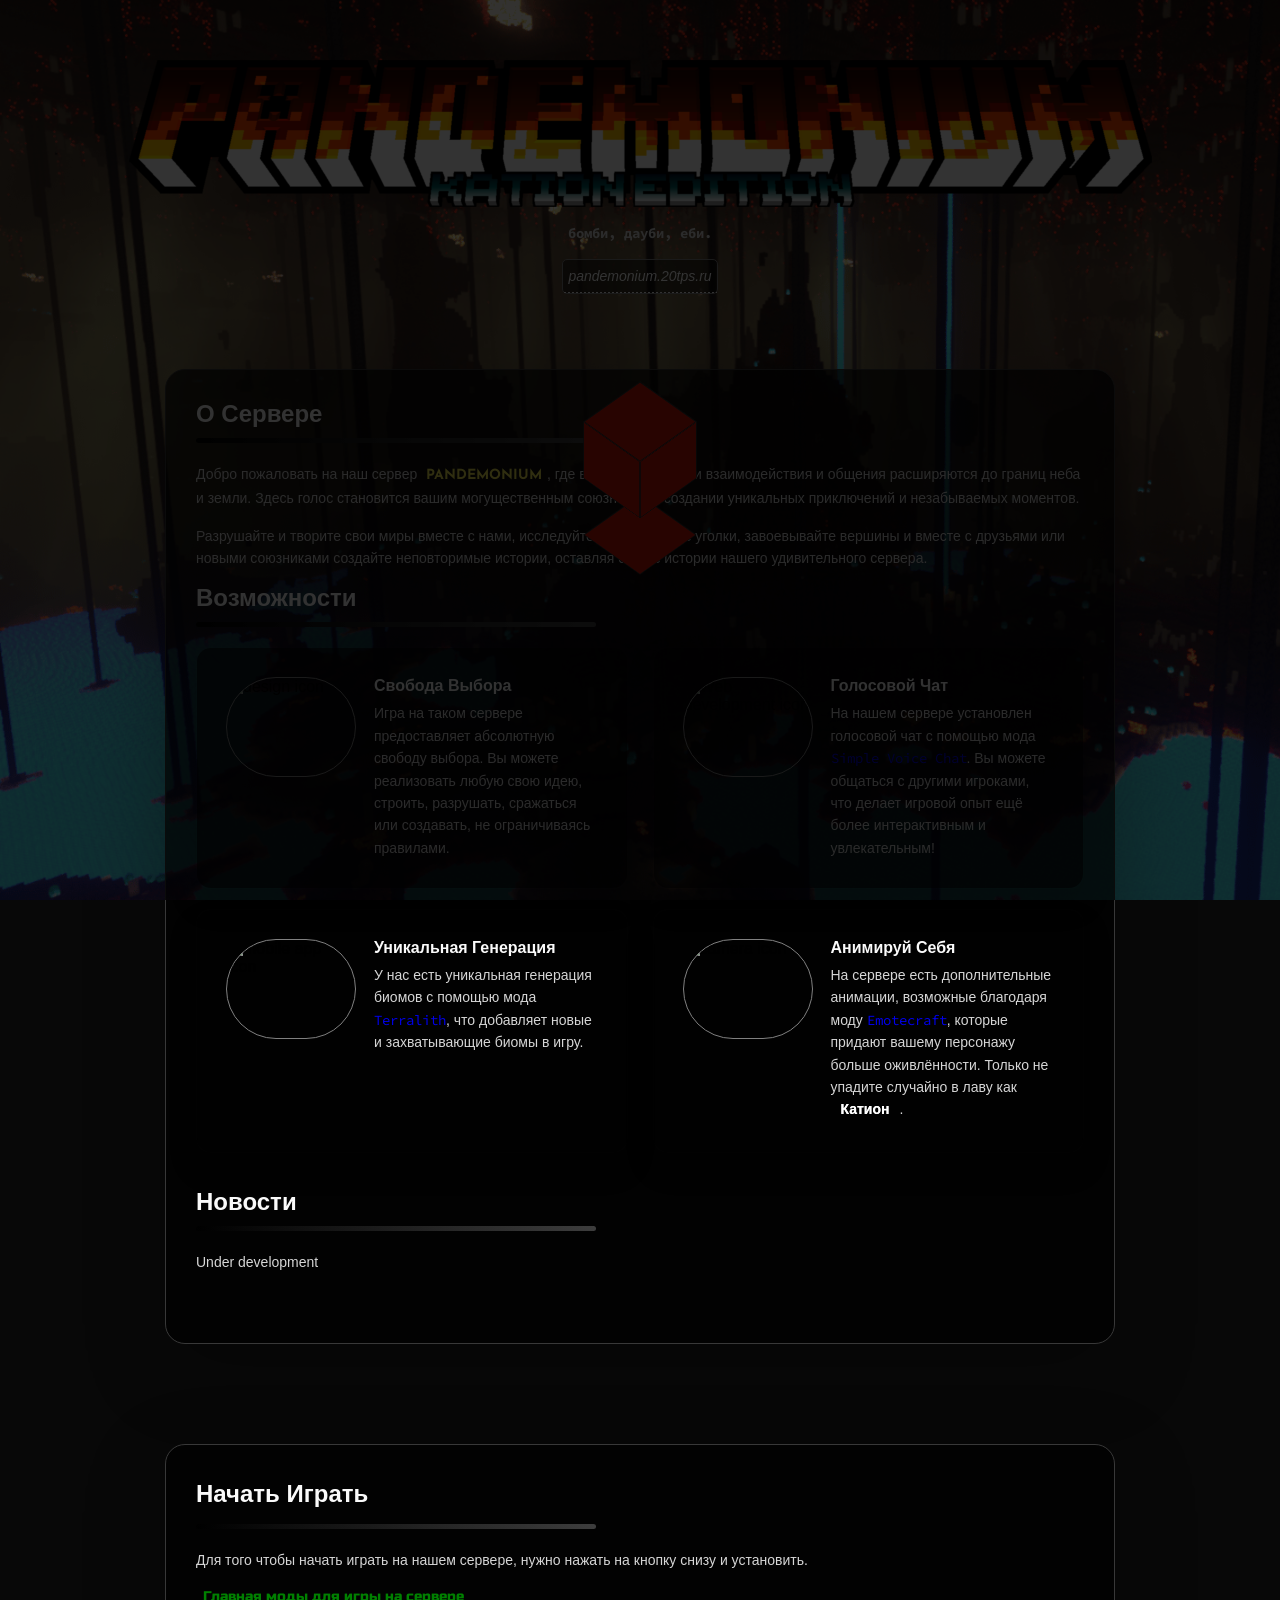
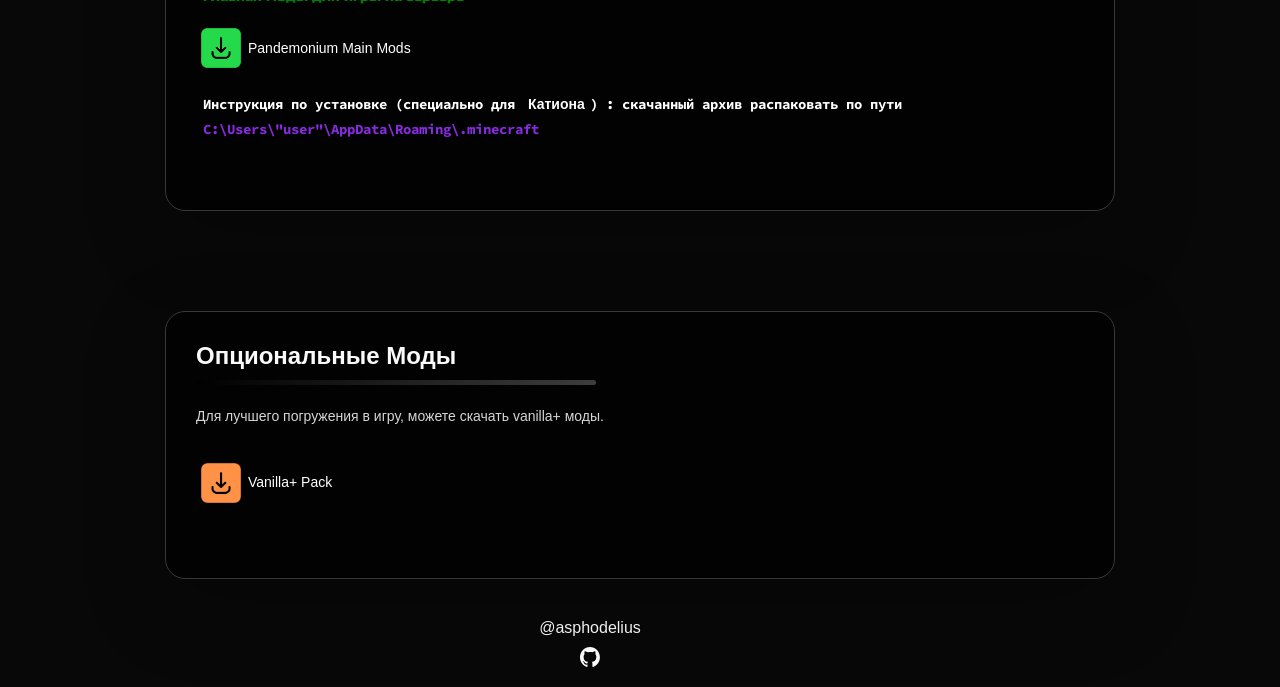
==== commit 84513d56: "added preloader" ====
--- a/index.html
+++ b/index.html
@@ -5,7 +5,7 @@
     <meta http-equiv="X-UA-Compatible" content="IE=edge" />
     <meta name="viewport" content="width=device-width, initial-scale=1.0" />
     <title>Pandemonium</title>
-
+    <script src="https://ajax.googleapis.com/ajax/libs/jquery/1.11.3/jquery.min.js"></script>
     <!--
     - favicon
   -->
@@ -58,6 +58,26 @@
     - #MAIN
   -->
   <script src="/assets/js/script.js"></script>
+  <div class="preloader">
+    <div class="loader"></div>
+</div>
+<div class="preloader-container">
+  <div class="scene">
+      <div class="cube-wrapper">
+          <div class="cube">
+              <div class="cube-faces">
+                  <div class="cube-face shadow"></div>
+                  <div class="cube-face bottom"></div>
+                  <div class="cube-face top"></div>
+                  <div class="cube-face left"></div>
+                  <div class="cube-face right"></div>
+                  <div class="cube-face back"></div>
+                  <div class="cube-face front"></div>
+              </div>
+          </div>
+      </div>
+  </div>
+</div>
   <main>
 
     <!--
--- a/assets/css/style.css
+++ b/assets/css/style.css
@@ -114,7 +114,8 @@
 }
 
 .logo {
-  height: 120px;
+  height: auto;
+  max-width: 100%;
 }
 
 .footer-text {
@@ -140,6 +141,24 @@
   font-weight: 700;
   margin: 5px;
 
+  background: linear-gradient(
+    to right,
+    #ffffff 20%,
+    #00ffde 30%,
+    #00424e 70%,
+    #000e18 80%
+  );
+  -webkit-background-clip: text;
+  background-clip: text;
+  -webkit-text-fill-color: transparent;
+  background-size: 500% auto;
+  animation: textShine 5s ease-in-out infinite alternate;
+}
+
+.gradient-text {
+  font-family: "Josefin Sans", sans-serif;
+  font-weight: 700;
+  margin: 5px;
   background: linear-gradient(
     to right,
     #f2e750 20%,
@@ -150,24 +169,6 @@
   -webkit-background-clip: text;
   background-clip: text;
   -webkit-text-fill-color: transparent;
-  background-size: 500% auto;
-  animation: textShine 5s ease-in-out infinite alternate;
-}
-
-.gradient-text {
-  font-family: "Josefin Sans", sans-serif;
-  font-weight: 700;
-  margin: 5px;
-  background: linear-gradient(
-    to right,
-    #ffffff 20%,
-    #00ffde 30%,
-    #00424e 70%,
-    #000e18 80%
-  );
-  -webkit-background-clip: text;
-  background-clip: text;
-  -webkit-text-fill-color: transparent;
   text-fill-color: transparent;
   background-size: 500% auto;
   animation: textShine 5s ease-in-out infinite alternate;
@@ -590,6 +591,11 @@
   position: relative;
   text-decoration: none;
   cursor: pointer;
+  border: 1px solid grey;
+  border-radius: 5px;
+  padding: 5px;
+  background-color: rgba(0, 0, 0, 0.5);
+  color: white;
 }
 
 .ip::after {
@@ -608,3 +614,127 @@
   background-position: 0 0;
   background-repeat: repeat-x;
 }
+
+* {
+  font-family: "Albert Sans", sans-serif;
+  font-size: inherit;
+}
+body {
+  background-color: #080808;
+  height: 100vh;
+  display: grid;
+  place-items: center;
+  position: relative;
+}
+.scene {
+  position: relative;
+  z-index: 2;
+  height: 220px;
+  width: 220px;
+  display: grid;
+  place-items: center;
+}
+.cube-wrapper {
+  transform-style: preserve-3d;
+  animation: bouncing 2s infinite;
+}
+.cube {
+  transform-style: preserve-3d;
+  transform: rotateX(45deg) rotateZ(45deg);
+  animation: rotation 2s infinite;
+}
+.cube-faces {
+  transform-style: preserve-3d;
+  height: 80px;
+  width: 80px;
+  position: relative;
+  transform-origin: 0 0;
+  transform: translateX(0) translateY(0) translateZ(-40px);
+}
+.cube-face {
+  position: absolute;
+  inset: 0;
+  background: #280401;
+  border: solid 1px #080808;
+}
+.cube-face.shadow {
+  transform: translateZ(-80px);
+  animation: bouncing-shadow 2s infinite;
+}
+.cube-face.top {
+  transform: translateZ(80px);
+}
+.cube-face.front {
+  transform-origin: 0 50%;
+  transform: rotateY(-90deg);
+}
+.cube-face.back {
+  transform-origin: 0 50%;
+  transform: rotateY(-90deg) translateZ(-80px);
+}
+.cube-face.right {
+  transform-origin: 50% 0;
+  transform: rotateX(-90deg) translateY(-80px);
+}
+.cube-face.left {
+  transform-origin: 50% 0;
+  transform: rotateX(-90deg) translateY(-80px) translateZ(80px);
+}
+@keyframes rotation {
+  0% {
+    transform: rotateX(45deg) rotateY(0) rotateZ(45deg);
+    animation-timing-function: cubic-bezier(0.17, 0.84, 0.44, 1);
+  }
+  50% {
+    transform: rotateX(45deg) rotateY(0) rotateZ(225deg);
+    animation-timing-function: cubic-bezier(0.76, 0.05, 0.86, 0.06);
+  }
+  100% {
+    transform: rotateX(45deg) rotateY(0) rotateZ(405deg);
+    animation-timing-function: cubic-bezier(0.17, 0.84, 0.44, 1);
+  }
+}
+@keyframes bouncing {
+  0% {
+    transform: translateY(-40px);
+    animation-timing-function: cubic-bezier(0.76, 0.05, 0.86, 0.06);
+  }
+  45% {
+    transform: translateY(40px);
+    animation-timing-function: cubic-bezier(0.23, 1, 0.32, 1);
+  }
+  100% {
+    transform: translateY(-40px);
+    animation-timing-function: cubic-bezier(0.76, 0.05, 0.86, 0.06);
+  }
+}
+@keyframes bouncing-shadow {
+  0% {
+    transform: translateZ(-80px) scale(1.3);
+    animation-timing-function: cubic-bezier(0.76, 0.05, 0.86, 0.06);
+    opacity: 0.05;
+  }
+  45% {
+    transform: translateZ(0);
+    animation-timing-function: cubic-bezier(0.23, 1, 0.32, 1);
+    opacity: 0.3;
+  }
+  100% {
+    transform: translateZ(-80px) scale(1.3);
+    animation-timing-function: cubic-bezier(0.76, 0.05, 0.86, 0.06);
+    opacity: 0.05;
+  }
+}
+
+.preloader-container {
+  position: fixed;
+  top: 0;
+  left: 0;
+  width: 100%;
+  height: 100%;
+  background-color: rgba(0, 0, 0, 0.8);
+  display: flex;
+  justify-content: center;
+  align-items: center;
+  z-index: 9999; /* Ensure it's above your content */
+}
